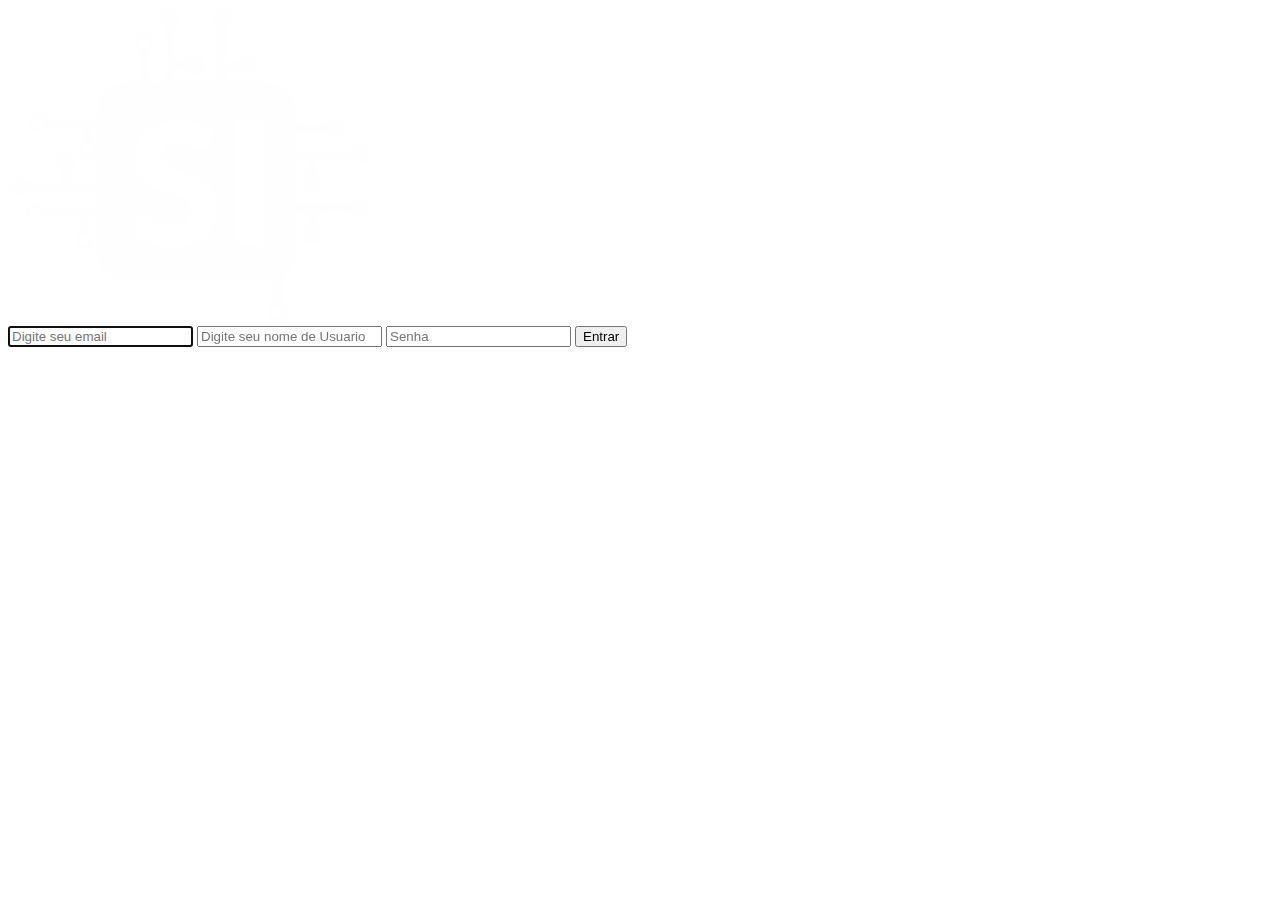
==== cadastro.html @ 5219755f "Pagina de cadastro" ====
<!DOCTYPE html>
<html lang="pt-br">
<head>
    <meta charset="UTF-8">
    <meta http-equiv="X-UA-Compatible" content="IE=edge">
    <meta name="viewport" content="width=device-width, initial-scale=1.0">
    <title>Area de cadastro</title>
    <link rel="stylesheet" href="cadastro.css">
</head>
<body>
    </section>
    <section class="area-login"> 
        <div class="login">
         <div>
                <img src="logo_si_branca_lp.webp" alt="">
            </div>
            <form method="post">
                    <input type="email" name="email" placeholder="Digite seu email" autofocus>
                    <input type="text" name="usuario" placeholder="Digite seu nome de Usuario"> 
                <input type="password" name="senha" placeholder="Senha" >
                <input type="submit" value="Entrar">
            </form>
        </div>
        <img src="animação.svg" alt="" class="animação">
    </section>
</body>
</html>
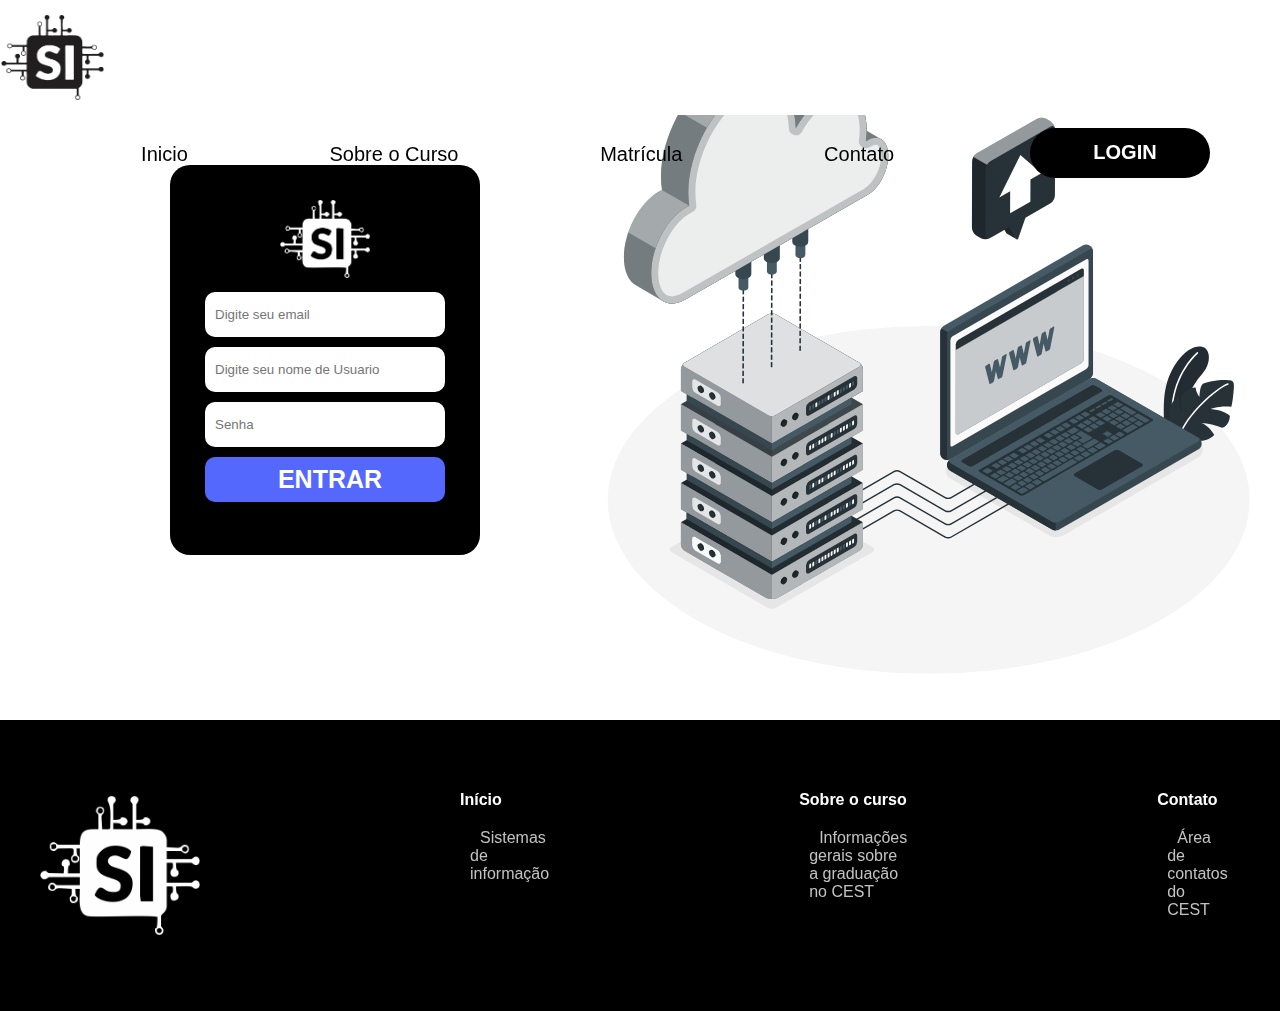
==== commit f225d684: "Finalizando" ====
--- a/cadastro.html
+++ b/cadastro.html
@@ -8,6 +8,24 @@
     <link rel="stylesheet" href="cadastro.css">
 </head>
 <body>
+        <!-- Barra de Navegação -->
+        <div class="container">
+            <header>
+                <nav>
+                    <div class="nav-container">
+                        <img src="logo_si_lp.png" height="80" width="90" id="logo">
+                        <ul>
+                            <li> <a href="index.html">Inicio</a></li>
+                            <li> <a href="curso.html">Sobre o Curso</a></li>
+                            <li> <a href="https://www.cest.edu.br/formas-de-ingresso-2/">Matrícula</a></li>
+                            <li> <a href="contatos.html">Contato</a></li>
+                            <button id="login"><a href="login.html">LOGIN</a></button>
+                        </ul>
+                    </div>
+                </nav>
+            </header>
+        </div>
+        <!-- Barra de Navegação -->
     </section>
     <section class="area-login"> 
         <div class="login">
@@ -23,5 +41,37 @@
         </div>
         <img src="animação.svg" alt="" class="animação">
     </section>
+    <!-- Rodape -->
+    <footer>
+        <img src="logo_si_branca_lp.webp" class="logobranca">
+                <div class="box">
+                    <h4>Início</h4>
+                    <ul>
+                        <li><a href="index.html"> Sistemas de informação </a></li>
+                    </ul>
+                </div>
+                <div class="box">
+                    <h4>Sobre o curso</h4>
+                    <ul>
+                        <li><a href="curso.html">Informações gerais sobre a graduação no CEST</a></li>
+                    </ul>
+                </div>
+                <div class="box">
+                    <h4>Contato</h4>
+                    <ul>
+                        <li><a href="contatos.html">Área de contatos do CEST</a></li>
+                    </ul>
+                </div>
+                <div class="box">
+                    <h4 class="gp">Grupo Dev's</h4>
+                <p>Daniel Junior</p>
+                <p>Felipe Somaycon</p>
+                <p>Guilherme Cristian</p>
+                <p>Gustavo Santos</p>
+                <p>Pierre Alexandre</p>
+                    
+                </div>
+    </footer>
+    <!-- Rodape -->
 </body>
 </html>
--- a/cadastro.css
+++ b/cadastro.css
@@ -0,0 +1,245 @@
+/* Barra de Navegação */
+
+body{
+    font-family: Arial;
+    overflow: auto;
+    background-color: white;
+}
+
+.container{
+    max-width: 1920px;
+    width: 100%;
+}
+
+header{
+    position: relative;
+    top: 0;
+    height: auto;
+    width: 100%;
+}
+
+nav{
+    position: fixed;
+    top: 15px;
+    height: 100px;
+    width: 100%;
+    z-index: 1;
+    background-color: #fff;
+}
+
+nav:after{
+    clear: both;
+    content: "";
+    display: block;
+}
+
+.nav-container{
+    max-width: 1400px;
+    position: relative;
+    margin-right: auto;
+    margin-left: auto;
+}
+
+#logo{
+    width: 105px;
+    height: 85px;
+    margin-top: 0px;
+}
+
+.nav-container ul{
+    float: right;
+    height: 100px;
+    line-height: 100px;
+    margin: 0;
+
+}
+
+.nav-container li{
+    list-style: none;
+    float: left;
+    margin: 0 65.85px;
+    text-align: center;
+    
+}
+
+#login {
+    background: #000000;
+    border: none;
+	height: 50px;
+	width: 180px;
+    border-radius: 30px;
+    font-weight: bold;
+    margin: 0 70px;
+
+}
+
+#login a{
+    color: white;
+    text-decoration: none;
+    font-size: 20px;
+    
+}
+
+
+.nav-container li a{
+    font-family: Arial;
+    text-decoration: none;
+    color: #000000;
+    font-size: 20px;
+    font-weight: 5;
+}
+
+/* Barra de Navegação */
+
+.titulo{
+    margin: 0;
+    border: 0;
+}
+.area-login{
+    display: flex;
+    height: 80vh;
+    justify-content: center;
+    align-items: center;
+}
+.login{
+    display: flex;
+    flex-direction: column;
+    align-items: center;
+    background-color: black;
+    width: 355px;
+    height: 320px;
+    padding: 35px;
+    border-radius: 20px;
+    margin-left: 170px;
+}
+.login form{
+    display: flex;
+    flex-direction: column;
+    width: 100%;
+}
+.login input{
+    margin-top: 10px;
+    background-color: white;
+    color: black;
+    border: none;
+    height: 45px;
+    outline: none;
+    border-radius: 10px;
+    padding-left: 10px;
+}
+.login img{
+    width: 90px;
+    height: auto;
+    
+}
+input ::placeholder{
+    color: black;
+    font-size: 14px;
+}
+label{
+    color: white;
+    margin-top: 10px;
+}
+form [type="submit"]{
+    display: block;
+    background-color: #5568FE;
+    color: white;
+    font-size: 25px;
+    text-transform: uppercase;
+    font-weight: bold;
+    cursor: pointer;
+}
+p{
+    color: white;
+}
+a{
+    color: #5568FE;
+    text-decoration: none;
+    margin-left: 10px;
+}
+.animação{
+    width: 700px;
+    margin-left: 100px;
+    display: flex;
+   
+}
+
+/* Rodape */
+
+*{
+    margin: 0;
+    padding: 0;
+    font-family: sans-serif;
+
+}
+.conteudo{
+    width: 100%;
+    height: 50vh;
+    display: flex;
+    justify-content: center;
+    align-items: center;
+}
+.conteudo h1{
+    font-size: 15vw;
+    text-transform: uppercase;
+}
+footer{
+    width: 100%;
+    min-height: 250px;
+    background: black;
+    display: flex;
+    align-items: center;
+}
+img{
+    width: 10rem;
+}
+footer .box{
+    width: 320px;
+    min-height: 150px;
+    padding: 20px;
+    margin-left: 200px;
+}
+footer .box:nth-child(4){
+    width: 400px;
+}
+.box h4{
+    color: white;
+    margin-bottom: 20px;
+}
+.box ul li{
+    margin: 10px;
+    list-style: none;
+}
+.box ul li a{
+    color: rgb(194, 194, 194);
+    text-decoration: none;
+}
+.box ul li a :hover{
+    color: #fff;
+}
+.box p{
+    color: rgb(194, 194, 194);
+    text-align: justify;
+}
+.gp{
+    margin-top: 15px;
+}
+
+.logobranca{
+    margin: 40px;
+}
+
+@media(max-width:950px){
+    footer{
+      flex-direction: column;
+    }
+    footer .box{
+        width: 320px;
+        min-height: 150px;
+        padding: 20px;
+        text-align: center;
+    }
+    footer .box p{
+        text-align: center;
+    }
+}
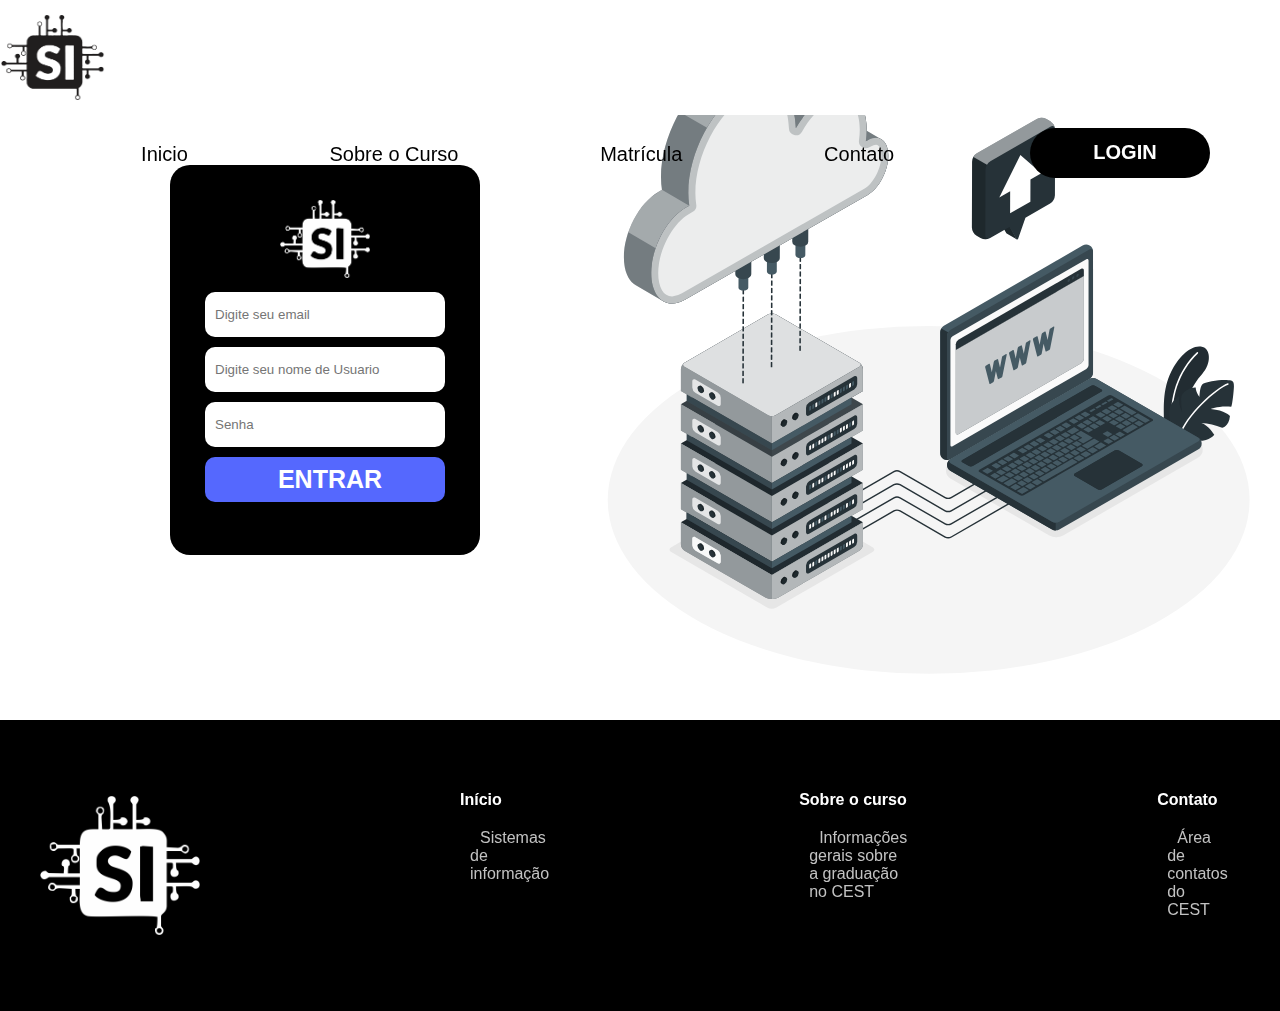
==== commit 9aac6086: "Finalizado" ====
--- a/cadastro.html
+++ b/cadastro.html
@@ -4,7 +4,7 @@
     <meta charset="UTF-8">
     <meta http-equiv="X-UA-Compatible" content="IE=edge">
     <meta name="viewport" content="width=device-width, initial-scale=1.0">
-    <title>Area de cadastro</title>
+    <title>Área de Cadastro</title>
     <link rel="stylesheet" href="cadastro.css">
 </head>
 <body>
